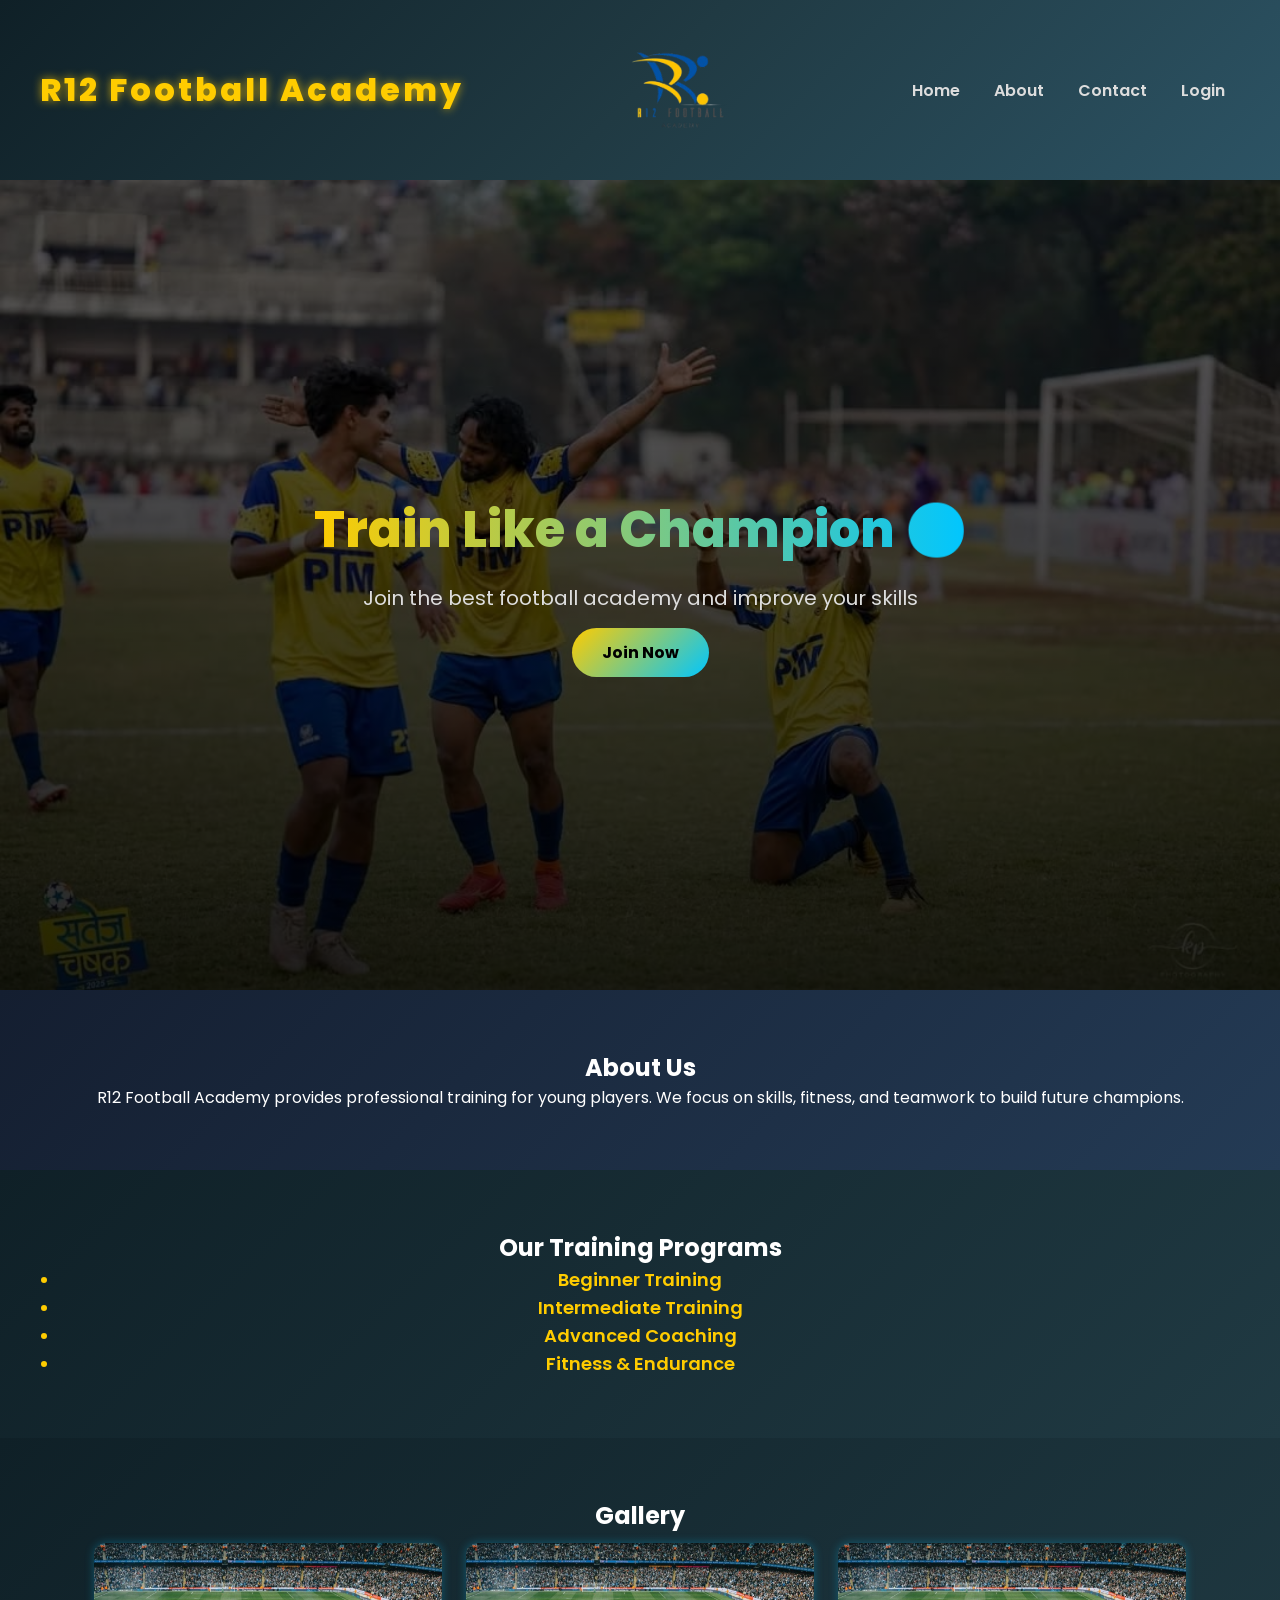
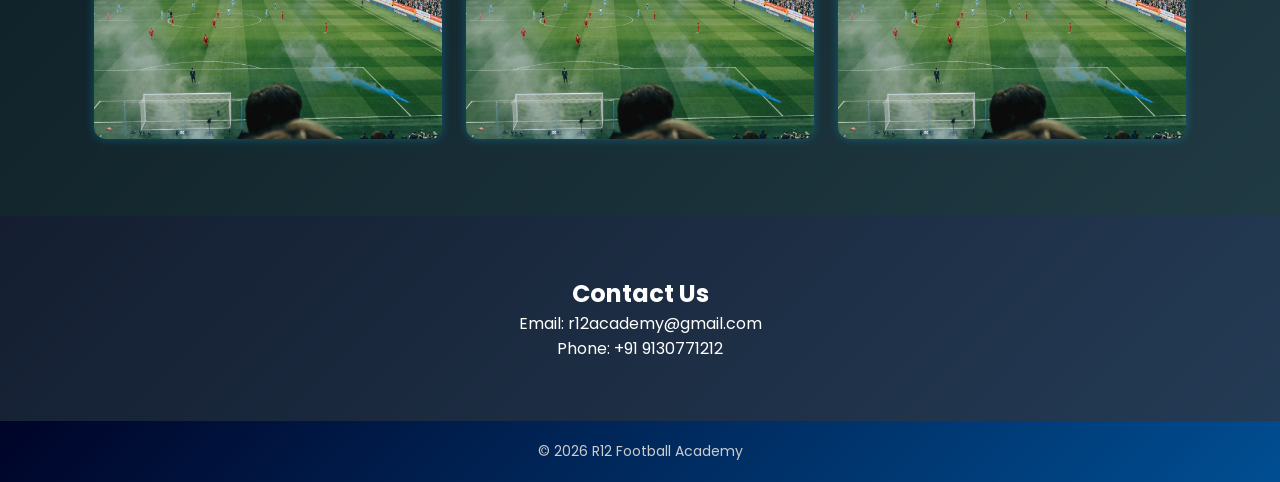
==== index.html @ fcf2863b "Update index.html" ====
<!DOCTYPE html>
<html>
<head>
    <title>R12 Football Academy</title>
    <link rel="stylesheet" href="style.css">
	<link rel="icon" sizes="32x32" href="logo.png">
</head>
<body class="home-page">

    
    <header>
        <h1>R12 Football Academy</h1>
	<img src="logo.png" height="150px" width="auto">
        <nav>
            <a href="#">Home</a>
            <a href="#">About</a>
            <a href="#">Contact</a>
	    <a href="login.html">Login</a>
        </nav>
    </header>

    
    <section class="hero">
        <h2>Train Like a Champion ⚽</h2>
        <p>Join the best football academy and improve your skills</p>
        <button>Join Now</button>
    </section>

   
    <section class="about">
        <h2>About Us</h2>
        <p>
            R12 Football Academy provides professional training for young players.
            We focus on skills, fitness, and teamwork to build future champions.
        </p>
    </section>

    
    <section class="training">
        <h2>Our Training Programs</h2>
        <ul>
            <li>Beginner Training</li>
            <li>Intermediate Training</li>
            <li>Advanced Coaching</li>
            <li>Fitness & Endurance</li>
        </ul>
    </section>

    
    <section class="gallery">
        <h2>Gallery</h2>
        <img src="playing.jpg" alt="Football">
        <img src="playing.jpg" alt="Football">
        <img src="playing.jpg" alt="Football">
    </section>

    
    <section class="contact">
        <h2>Contact Us</h2>
        <p>Email: r12academy@gmail.com</p>
        <p>Phone: +91 9130771212</p>
    </section>

    
    <footer>
        <p>© 2026 R12 Football Academy</p>
    </footer>

</body>
</html>
---- style.css ----
@import url('https://fonts.googleapis.com/css2?family=Poppins:wght@300;400;600;800&display=swap');

* {
    margin: 0;
    padding: 0;
    box-sizing: border-box;
    font-family: 'Poppins', sans-serif;
}

/* NAVBAR */
header {
    background: linear-gradient(135deg, #0f2027, #203a43, #2c5364);
    color: white;
    padding: 15px 40px;
    display: flex;
    justify-content: space-between;
    align-items: center;
    box-shadow: 0 5px 15px rgba(0,0,0,0.5);
}

header h1 {
    color: #ffcc00;
    letter-spacing: 3px;
    font-weight: 800;
    text-shadow: 0 0 10px rgba(255,204,0,0.7);
}

nav a {
    color: #ddd;
    margin: 0 15px;
    text-decoration: none;
    font-weight: 600;
    position: relative;
    transition: 0.3s;
}

nav a:hover {
    color: #ffcc00;
}

/* underline glow */
nav a::after {
    content: "";
    width: 0%;
    height: 2px;
    background: linear-gradient(90deg, #ffcc00, #00c6ff);
    position: absolute;
    left: 0;
    bottom: -5px;
    transition: 0.4s;
}

nav a:hover::after {
    width: 100%;
}

/* HERO */
.hero {
    height: 90vh;
    background: linear-gradient(rgba(0,0,0,0.6), rgba(0,0,0,0.85)),
                url("bg.jpeg");
    background-size: cover;
    background-position: center;
    color: white;
    display: flex;
    flex-direction: column;
    justify-content: center;
    align-items: center;
    text-align: center; 
}

.hero h2 {
    font-size: 50px;
    font-weight: 800;
    background: linear-gradient(90deg, #ffcc00, #00c6ff);
    -webkit-background-clip: text;
    -webkit-text-fill-color: transparent;
}

.hero p {
    margin: 15px 0;
    font-size: 20px;
    color: #ddd;
}

/* BUTTON */
.hero button {
    padding: 12px 30px;
    border: none;
    background: linear-gradient(135deg, #ffcc00, #00c6ff);
    color: black;
    font-size: 16px;
    border-radius: 50px;
    cursor: pointer;
    font-weight: 700;
    transition: 0.4s;
}

.hero button:hover {
    transform: scale(1.1);
    box-shadow: 0 0 20px #00c6ff, 0 0 10px #ffcc00;
}

/* SECTIONS */
section {
    padding: 60px;
    text-align: center;
    background: linear-gradient(135deg, #0f2027, #203a43);
    color: white;
}

/* Alternate */
.about, .contact {
    background: linear-gradient(135deg, #141e30, #243b55);
}

/* Training */
.training li {
    margin: 1px 0;
    font-weight: 600;
    color: #ffcc00;
    font-size: 18px;
}

/* GALLERY */
.gallery img {
    width: 30%;
    margin: 10px;
    border-radius: 12px;
    transition: 0.4s;
    box-shadow: 0 0 10px rgba(0,198,255,0.3);
}

.gallery img:hover {
    transform: scale(1.08);
    box-shadow: 0 0 20px #00c6ff;
}

/* FOOTER */
footer {
    background: linear-gradient(135deg, #000428, #004e92);
    color: #ccc;
    text-align: center;
    padding: 20px;
    font-size: 14px;
}
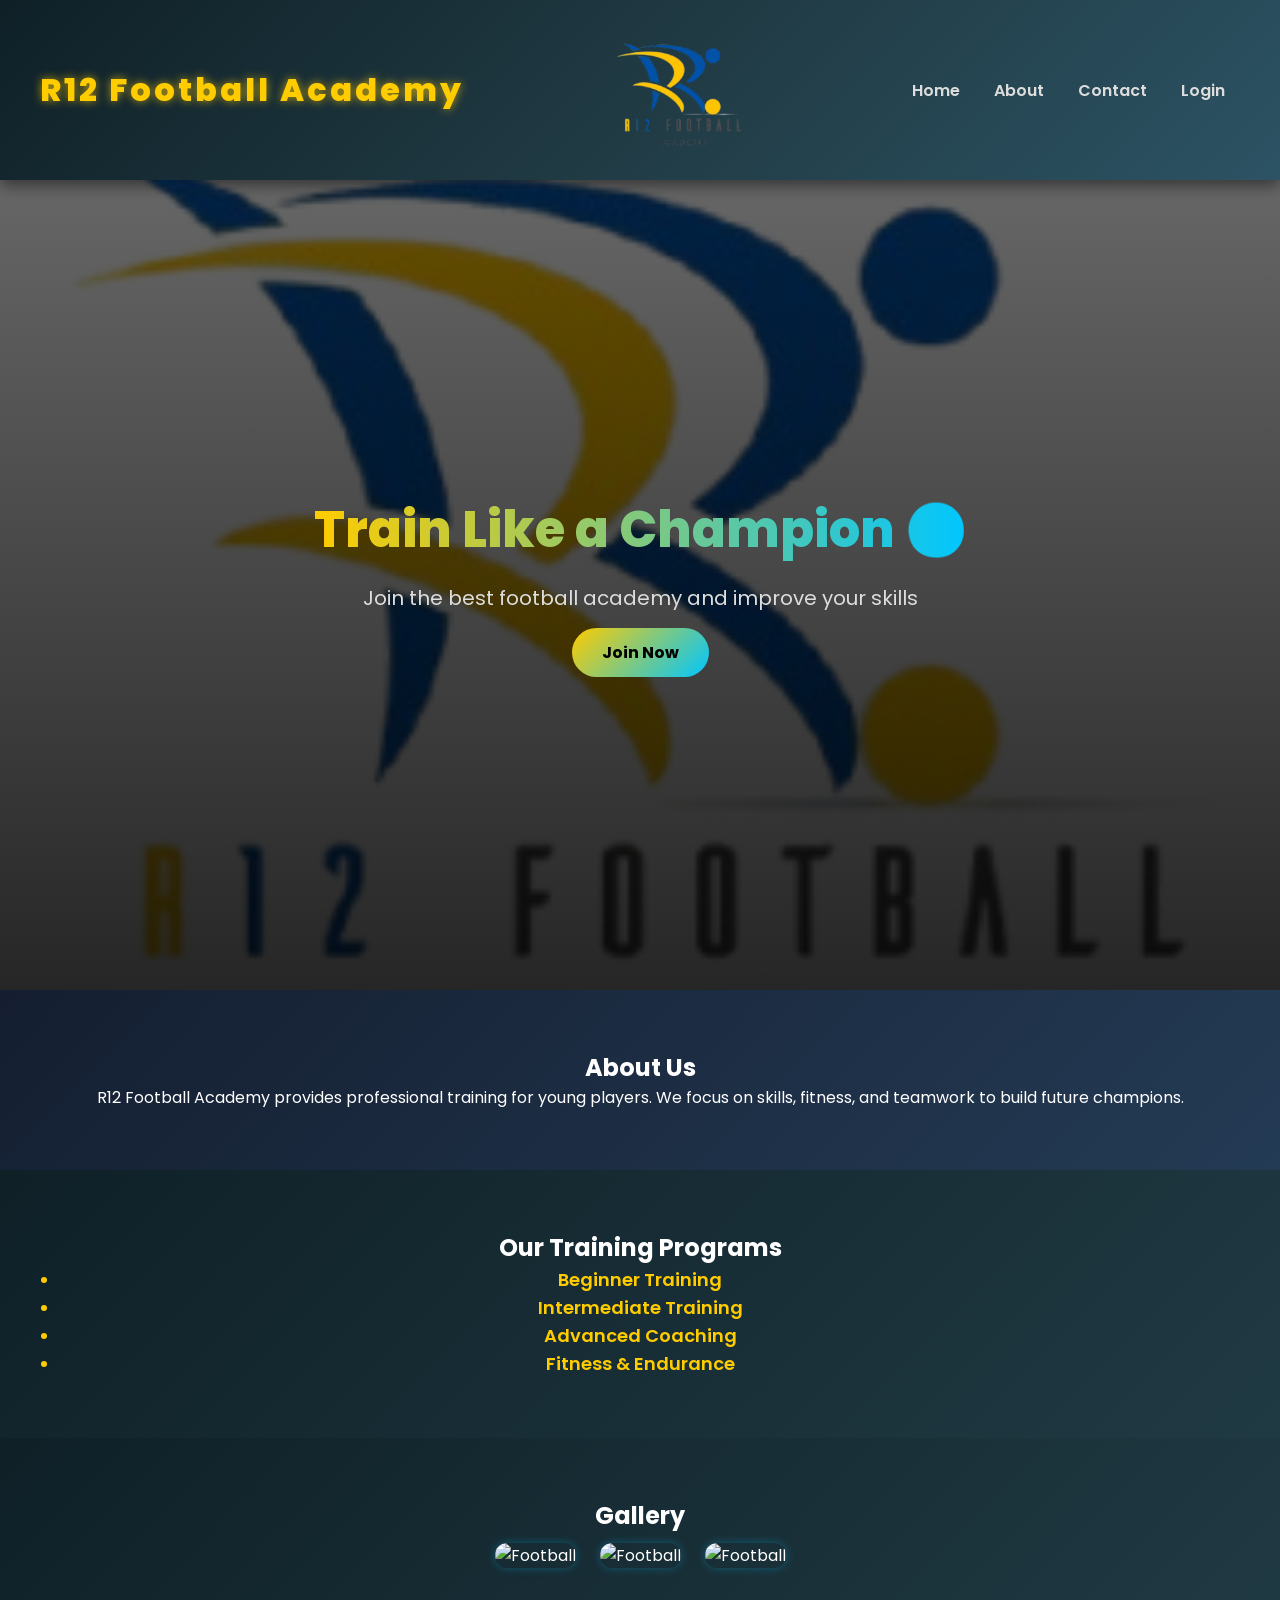
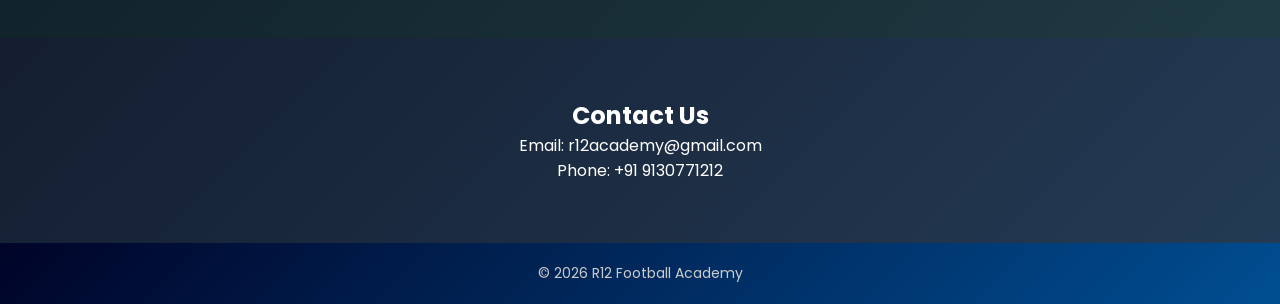
==== commit 2f73646f: "Update index.html" ====
--- a/index.html
+++ b/index.html
@@ -49,9 +49,9 @@
     
     <section class="gallery">
         <h2>Gallery</h2>
-        <img src="playing.jpg" alt="Football">
-        <img src="playing.jpg" alt="Football">
-        <img src="playing.jpg" alt="Football">
+        <img src="gallery1.jpg" alt="Football">
+        <img src="gallery2.jpg" alt="Football">
+        <img src="gallery3.jpg" alt="Football">
     </section>
 
     
--- a/style.css
+++ b/style.css
@@ -58,7 +58,7 @@
 .hero {
     height: 90vh;
     background: linear-gradient(rgba(0,0,0,0.6), rgba(0,0,0,0.85)),
-                url("bg.jpeg");
+                url("logo.png");
     background-size: cover;
     background-position: center;
     color: white;
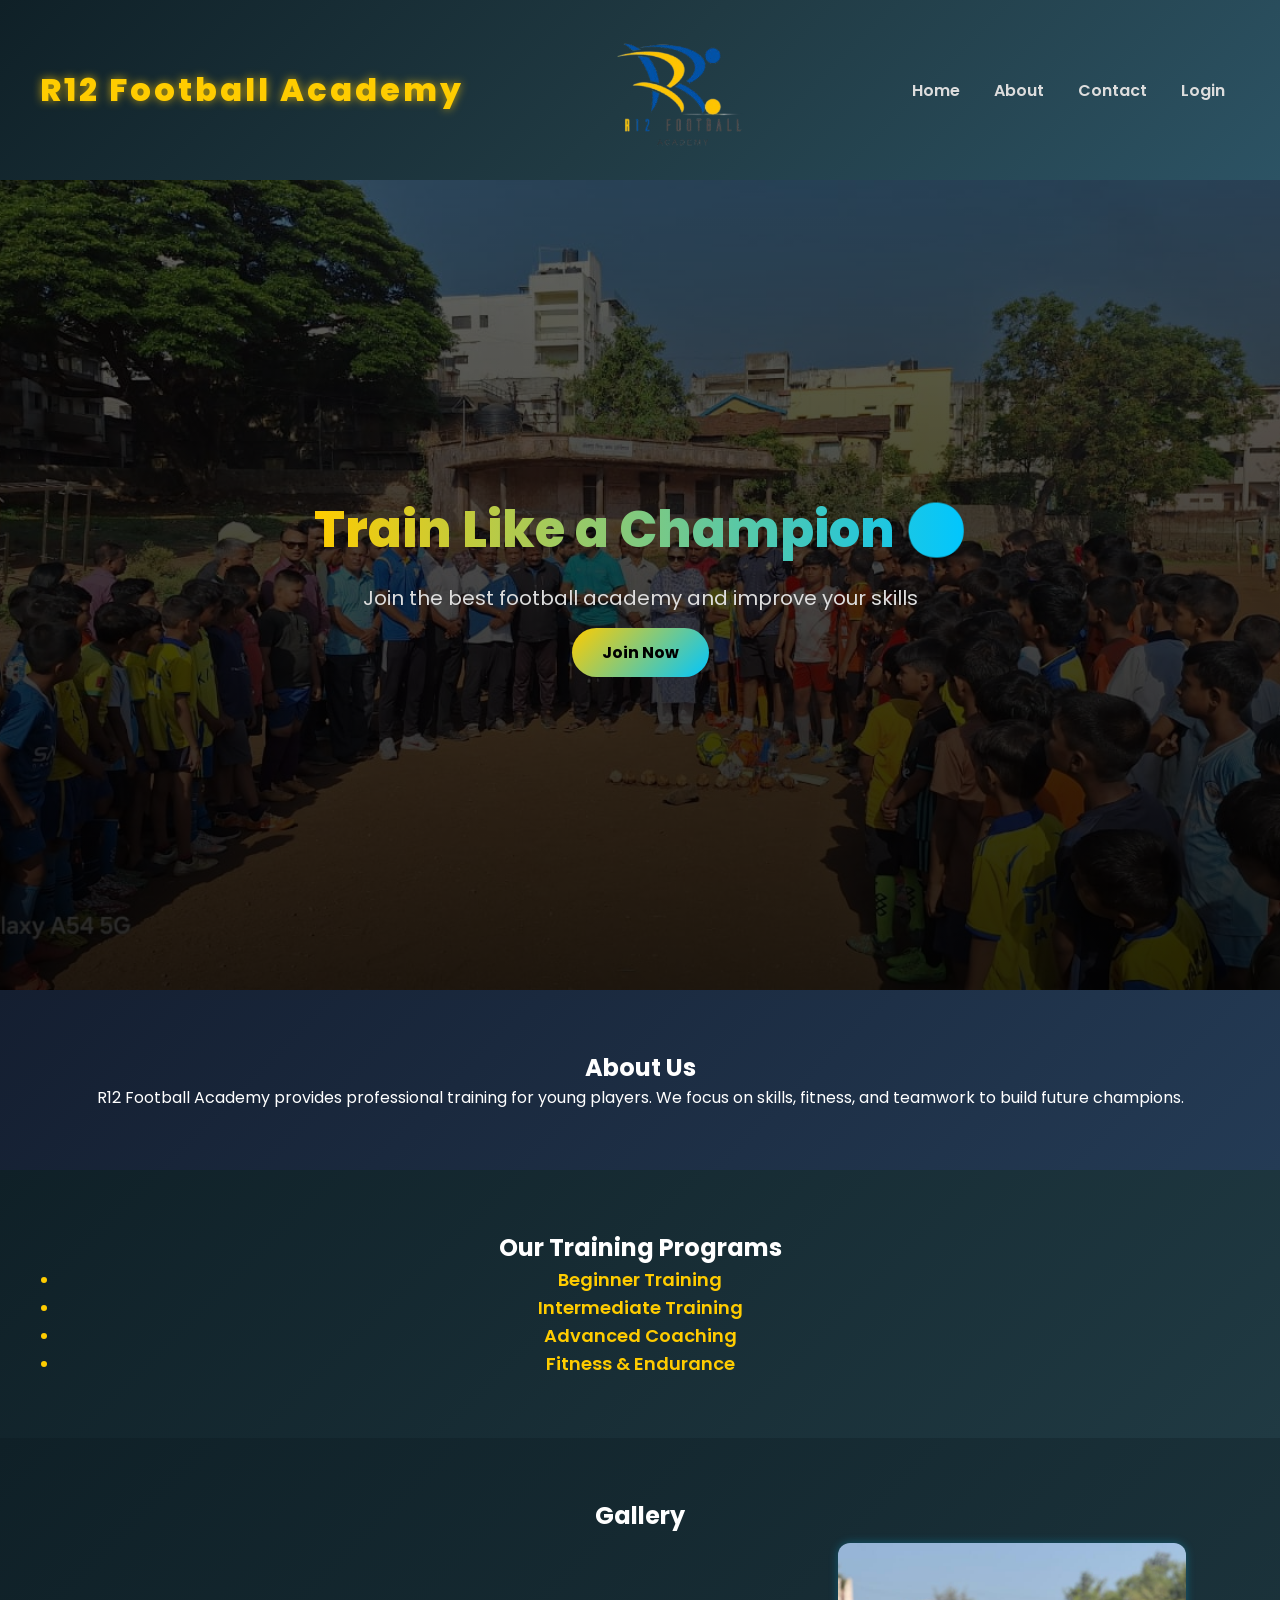
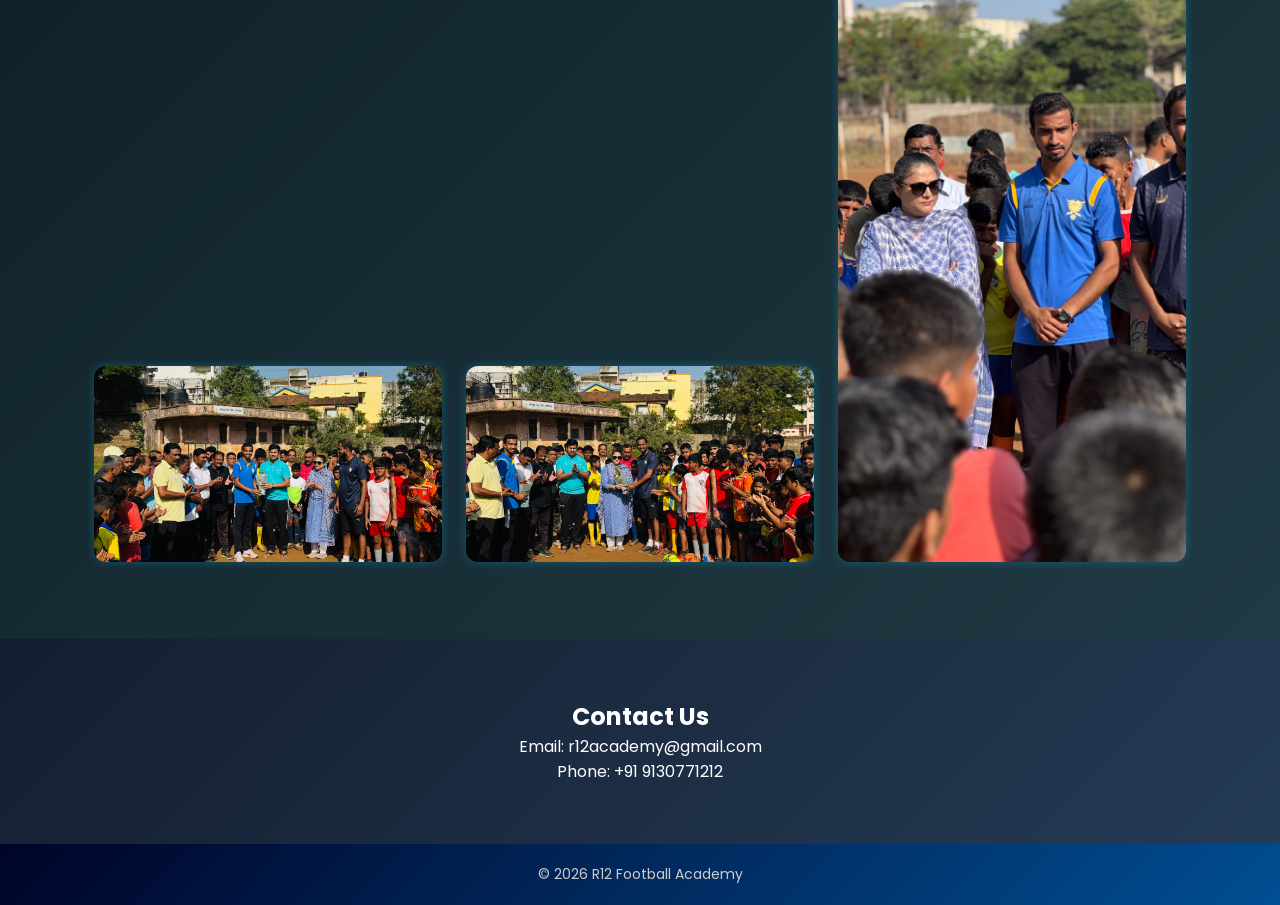
==== commit 7a84053d: "Update index.html" ====
--- a/index.html
+++ b/index.html
@@ -49,9 +49,9 @@
     
     <section class="gallery">
         <h2>Gallery</h2>
-        <img src="gallery1.jpg" alt="Football">
-        <img src="gallery2.jpg" alt="Football">
-        <img src="gallery3.jpg" alt="Football">
+        <img src="gallery1.jpeg" alt="Football">
+        <img src="gallery2.jpeg" alt="Football">
+        <img src="gallery3.jpeg" alt="Football">
     </section>
 
     
--- a/style.css
+++ b/style.css
@@ -58,7 +58,7 @@
 .hero {
     height: 90vh;
     background: linear-gradient(rgba(0,0,0,0.6), rgba(0,0,0,0.85)),
-                url("logo.png");
+                url("gallery4.jpeg");
     background-size: cover;
     background-position: center;
     color: white;
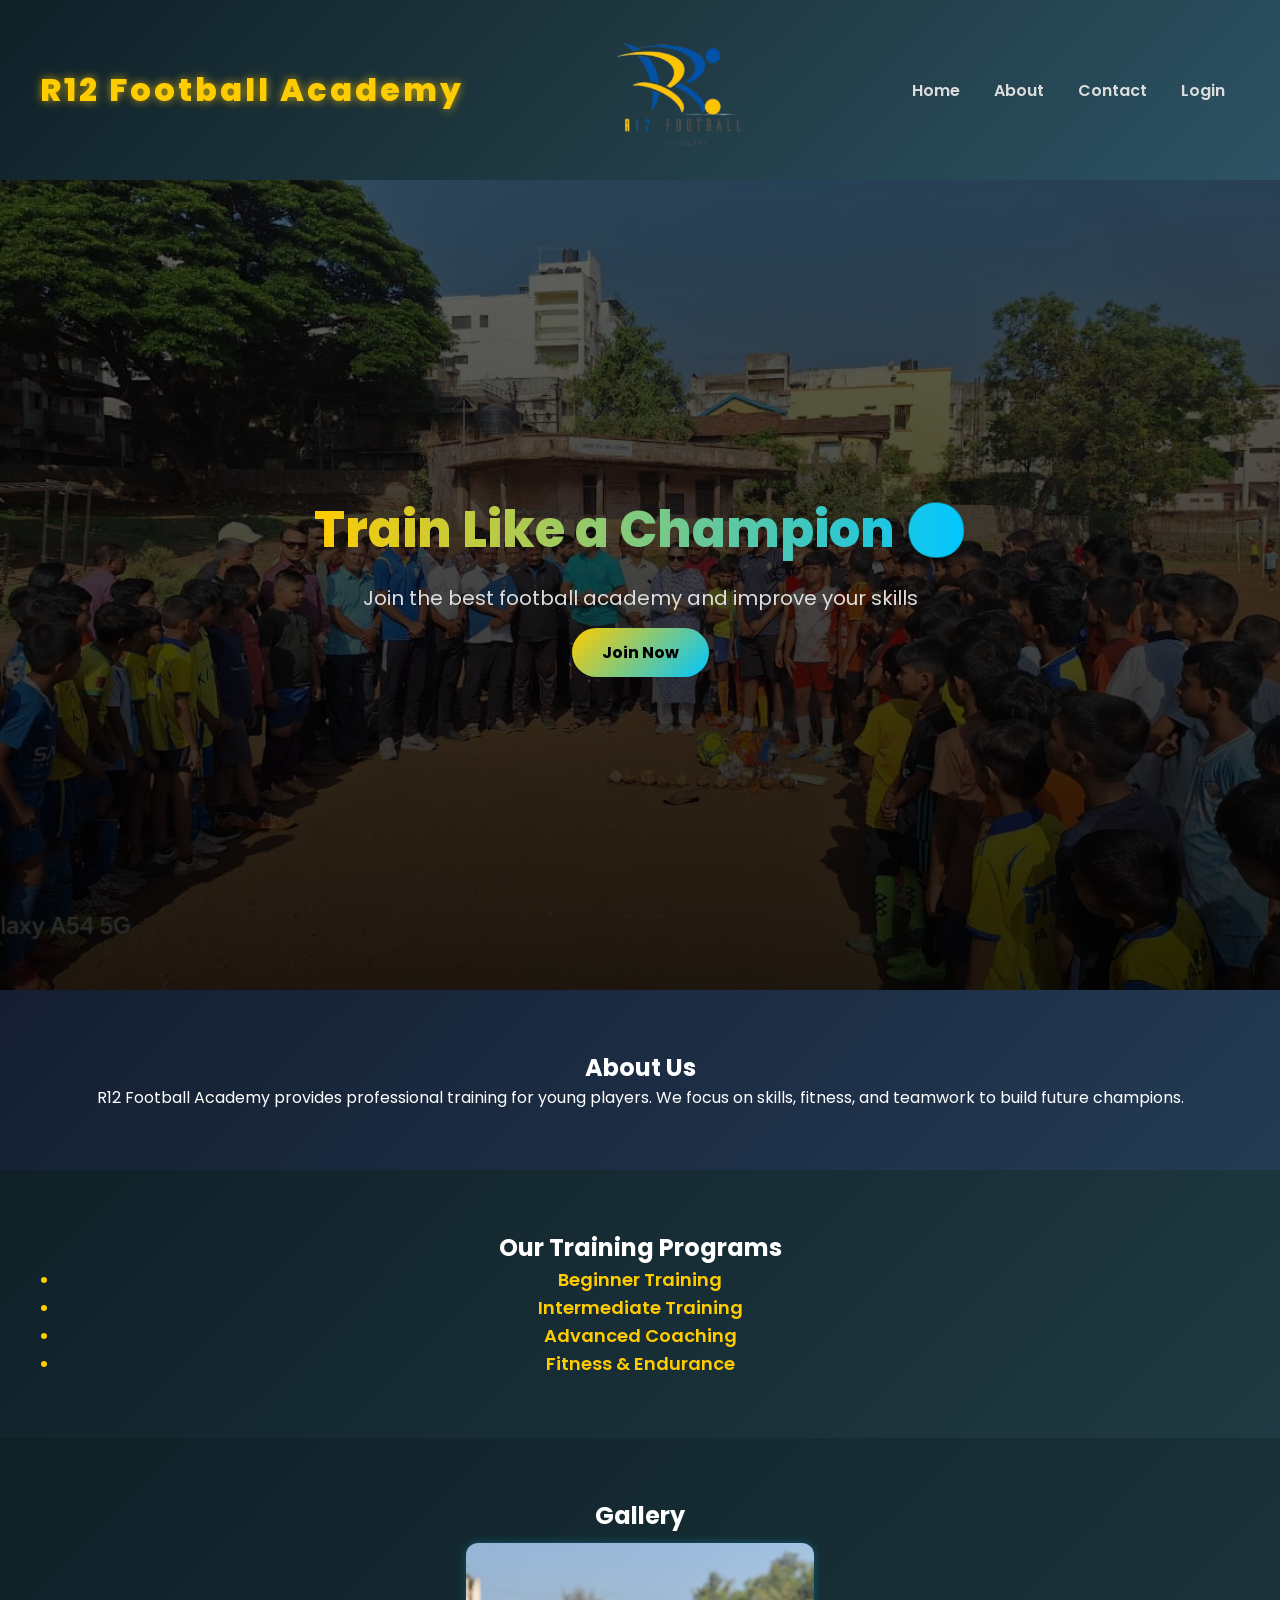
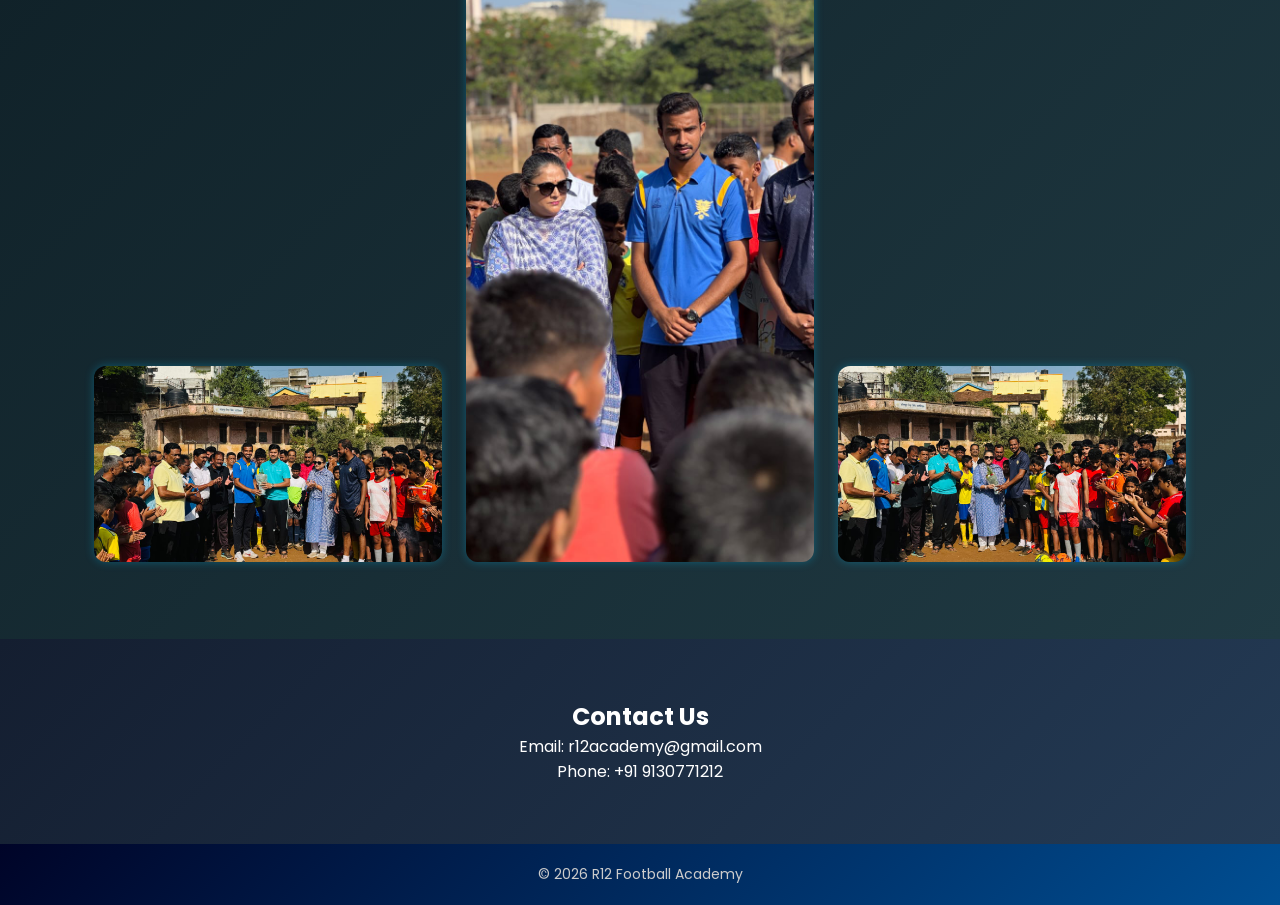
==== commit c5cde59c: "Update index.html" ====
--- a/index.html
+++ b/index.html
@@ -50,8 +50,8 @@
     <section class="gallery">
         <h2>Gallery</h2>
         <img src="gallery1.jpeg" alt="Football">
+        <img src="gallery3.jpeg" alt="Football">
         <img src="gallery2.jpeg" alt="Football">
-        <img src="gallery3.jpeg" alt="Football">
     </section>
 
     
--- a/style.css
+++ b/style.css
@@ -125,6 +125,7 @@
 /* GALLERY */
 .gallery img {
     width: 30%;
+    height: 15%;
     margin: 10px;
     border-radius: 12px;
     transition: 0.4s;
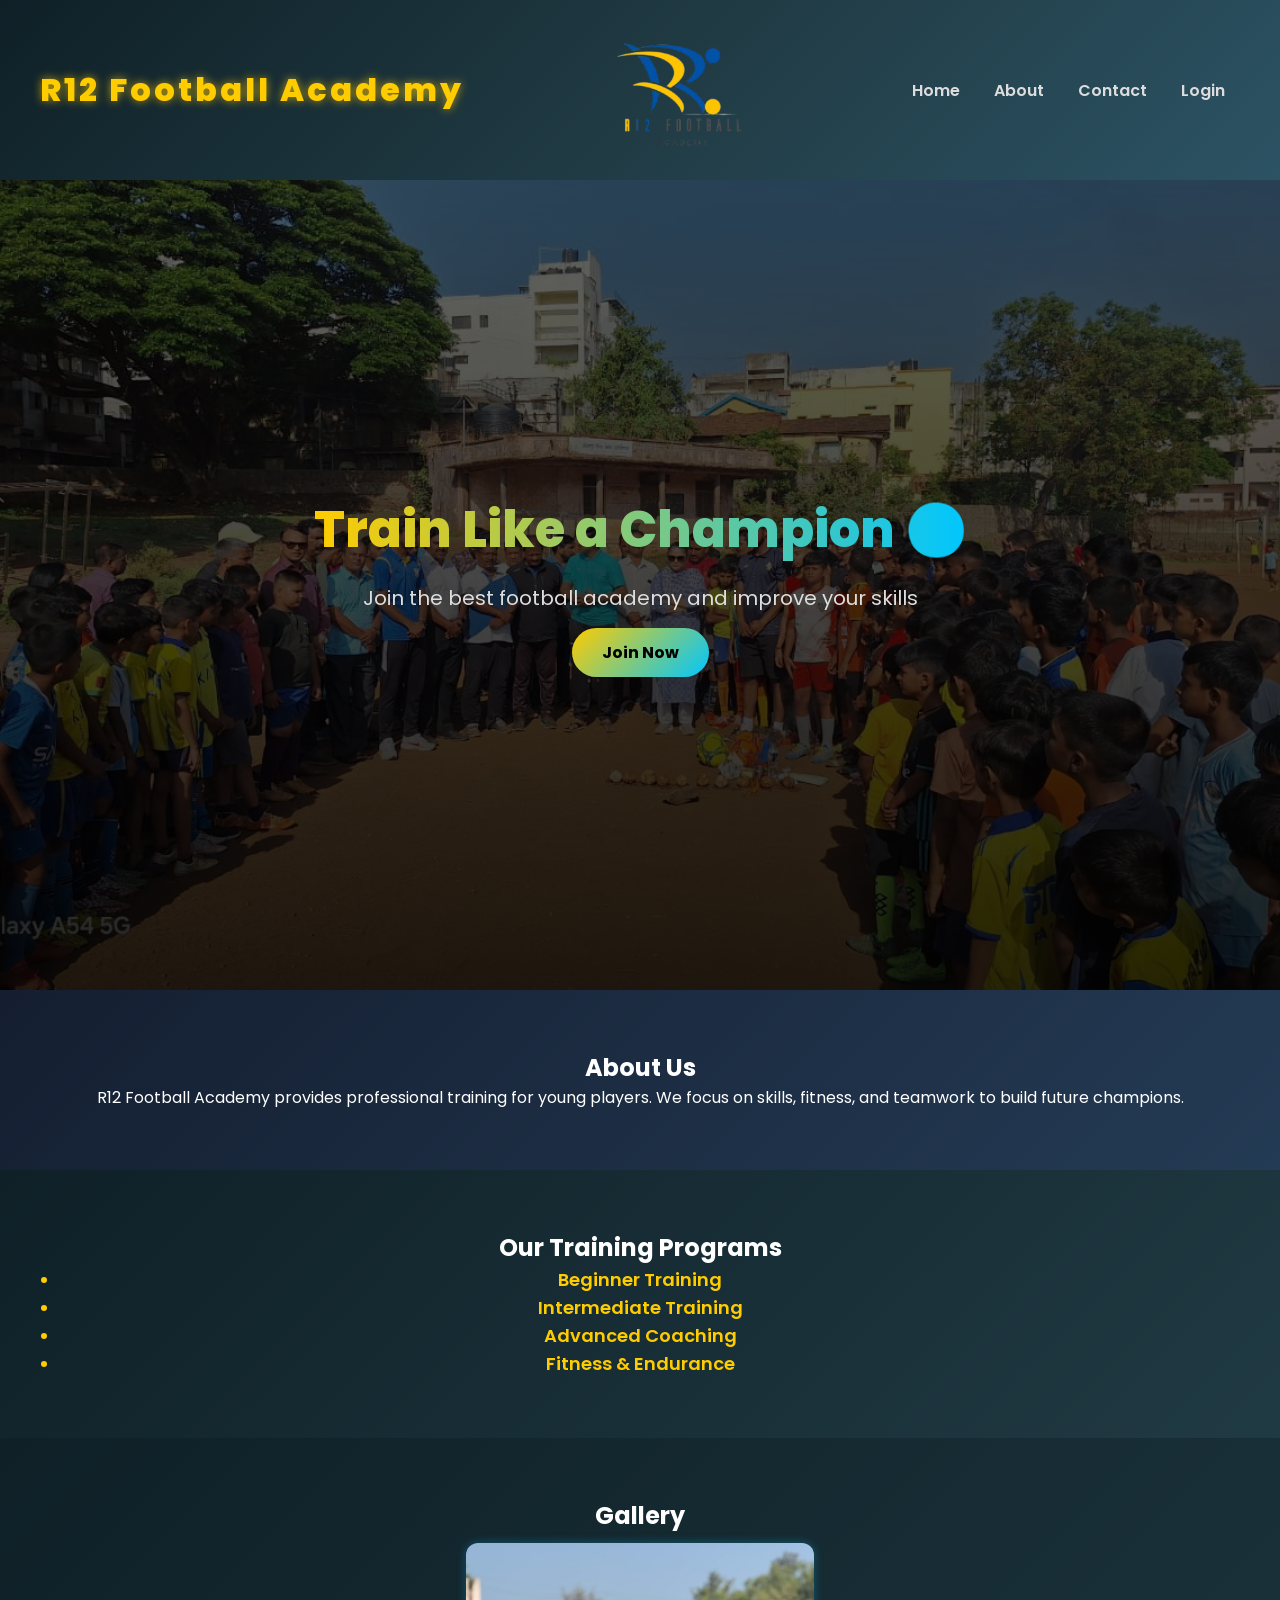
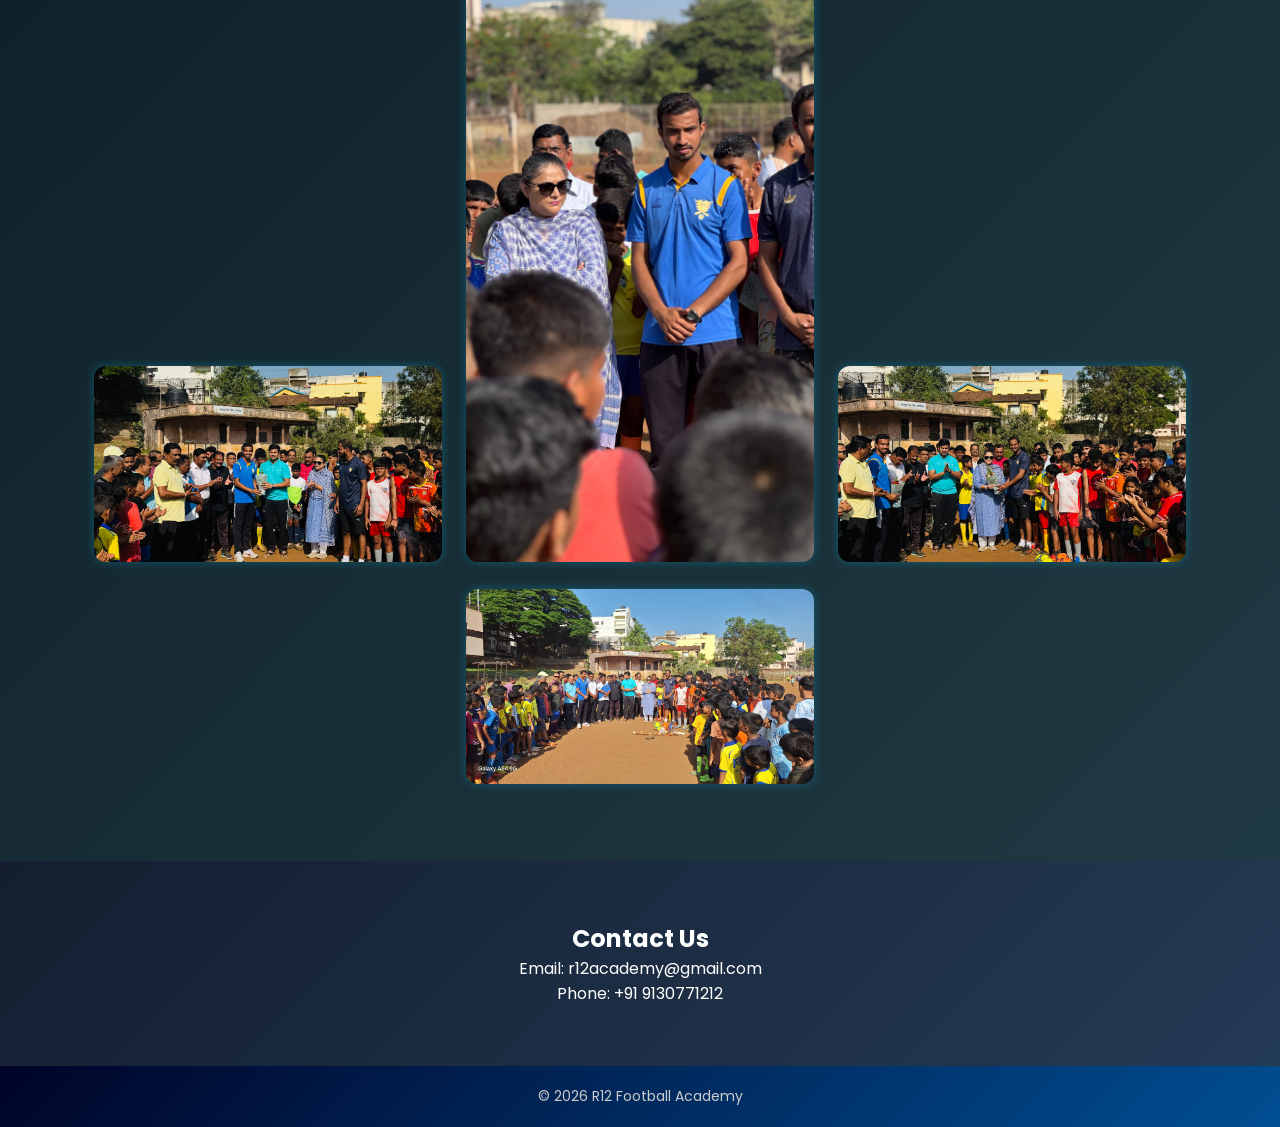
==== commit e8e9cd1a: "Update index.html" ====
--- a/index.html
+++ b/index.html
@@ -52,6 +52,7 @@
         <img src="gallery1.jpeg" alt="Football">
         <img src="gallery3.jpeg" alt="Football">
         <img src="gallery2.jpeg" alt="Football">
+		<img src="gallery4.jpeg" alt="Football">
     </section>
 
     
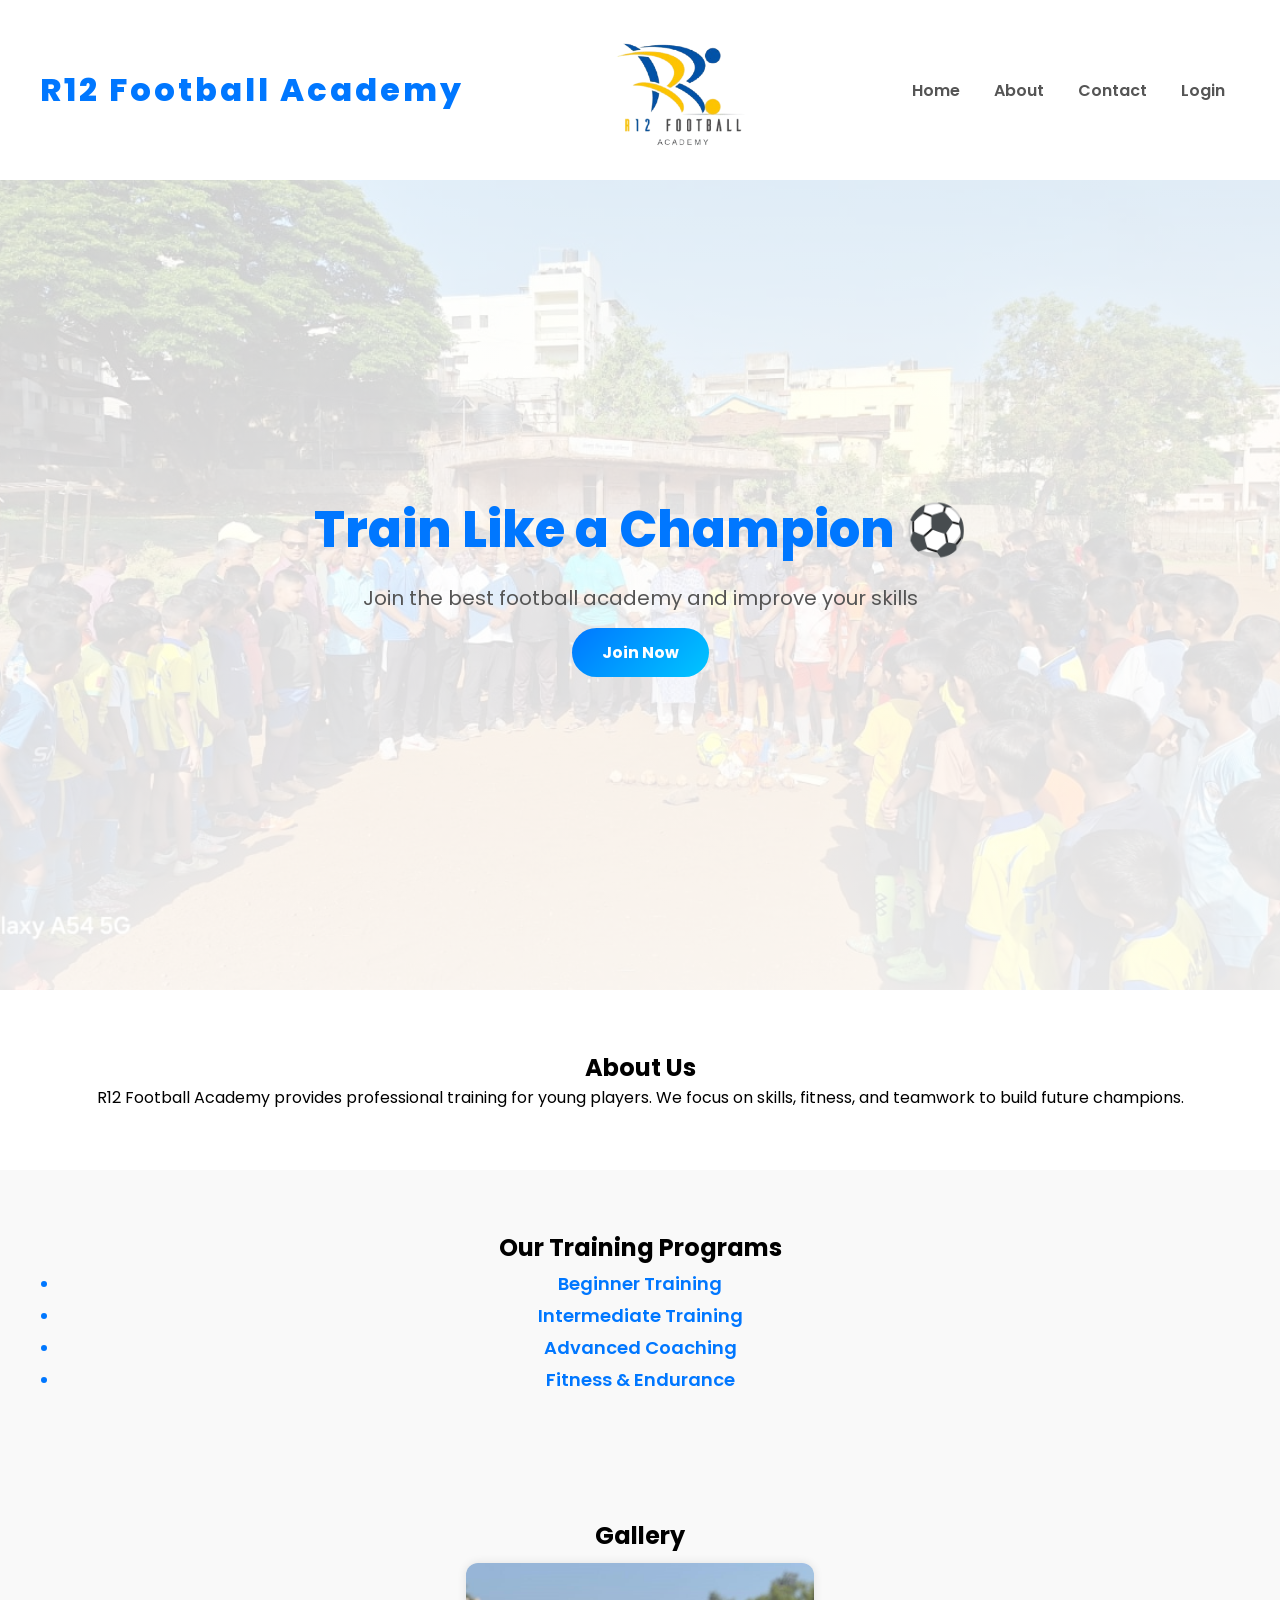
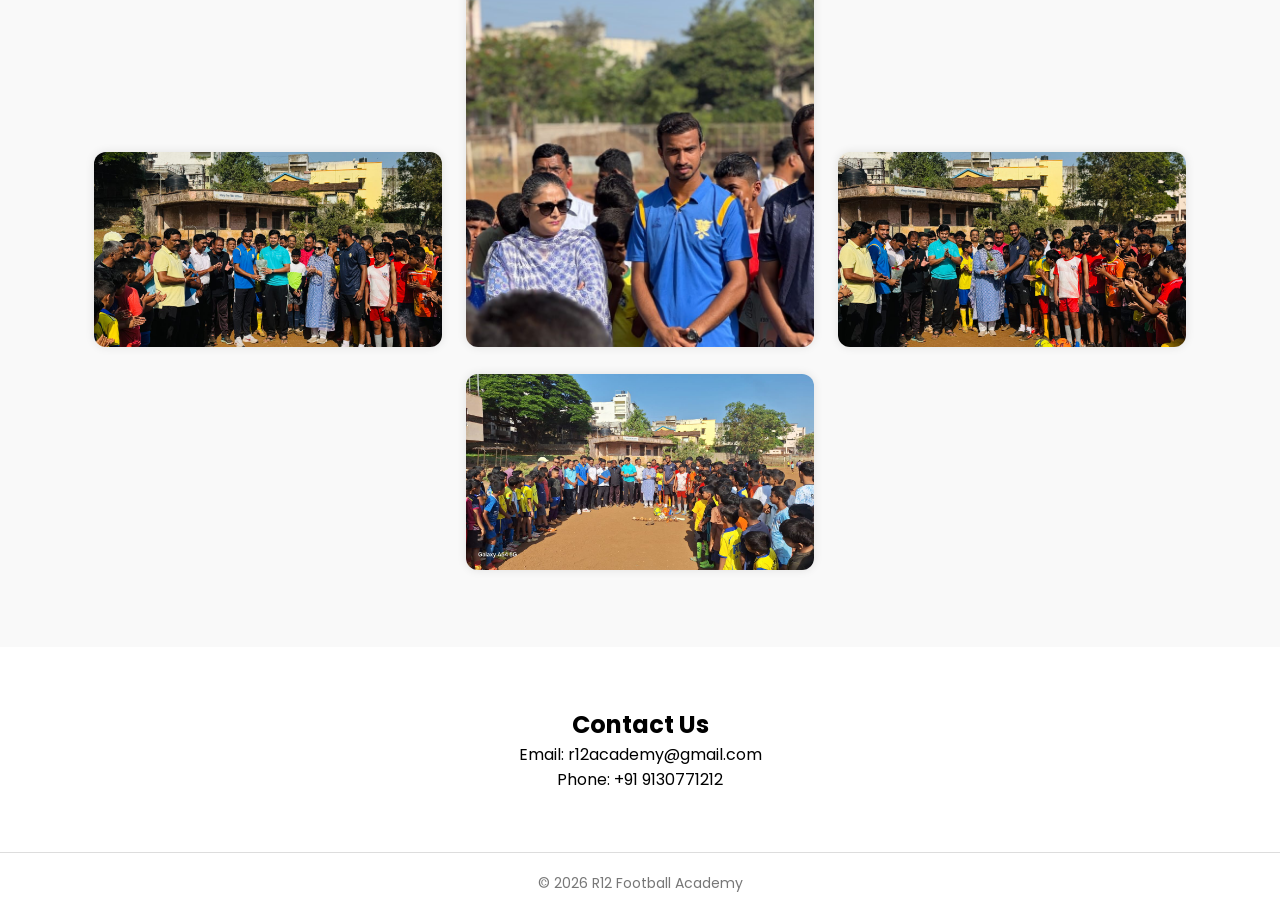
==== commit ad697061: "Link Join Now button to join_form.html Updated the Join Now button to link to the join_form.html pag" ====
--- a/index.html
+++ b/index.html
@@ -23,7 +23,7 @@
     <section class="hero">
         <h2>Train Like a Champion ⚽</h2>
         <p>Join the best football academy and improve your skills</p>
-        <button>Join Now</button>
+        <a href="join_form.html"><button>Join Now</button></a>
     </section>
 
    
--- a/style.css
+++ b/style.css
@@ -9,24 +9,24 @@
 
 /* NAVBAR */
 header {
-    background: linear-gradient(135deg, #0f2027, #203a43, #2c5364);
-    color: white;
+    background: white;
+    color: black;
     padding: 15px 40px;
     display: flex;
     justify-content: space-between;
     align-items: center;
-    box-shadow: 0 5px 15px rgba(0,0,0,0.5);
+    box-shadow: 0 5px 15px rgba(0,0,0,0.1);
 }
 
 header h1 {
-    color: #ffcc00;
+    color: #0077ff;
     letter-spacing: 3px;
     font-weight: 800;
-    text-shadow: 0 0 10px rgba(255,204,0,0.7);
 }
 
+/* NAV LINKS */
 nav a {
-    color: #ddd;
+    color: #555;
     margin: 0 15px;
     text-decoration: none;
     font-weight: 600;
@@ -35,15 +35,15 @@
 }
 
 nav a:hover {
-    color: #ffcc00;
+    color: #0077ff;
 }
 
-/* underline glow */
+/* underline */
 nav a::after {
     content: "";
     width: 0%;
     height: 2px;
-    background: linear-gradient(90deg, #ffcc00, #00c6ff);
+    background: linear-gradient(90deg, #0077ff, #00c6ff);
     position: absolute;
     left: 0;
     bottom: -5px;
@@ -57,11 +57,11 @@
 /* HERO */
 .hero {
     height: 90vh;
-    background: linear-gradient(rgba(0,0,0,0.6), rgba(0,0,0,0.85)),
+    background: linear-gradient(rgba(255,255,255,0.8), rgba(255,255,255,0.9)),
                 url("gallery4.jpeg");
     background-size: cover;
     background-position: center;
-    color: white;
+    color: black;
     display: flex;
     flex-direction: column;
     justify-content: center;
@@ -72,23 +72,21 @@
 .hero h2 {
     font-size: 50px;
     font-weight: 800;
-    background: linear-gradient(90deg, #ffcc00, #00c6ff);
-    -webkit-background-clip: text;
-    -webkit-text-fill-color: transparent;
+    color: #0077ff;
 }
 
 .hero p {
     margin: 15px 0;
     font-size: 20px;
-    color: #ddd;
+    color: #555;
 }
 
 /* BUTTON */
 .hero button {
     padding: 12px 30px;
     border: none;
-    background: linear-gradient(135deg, #ffcc00, #00c6ff);
-    color: black;
+    background: linear-gradient(135deg, #0077ff, #00c6ff);
+    color: white;
     font-size: 16px;
     border-radius: 50px;
     cursor: pointer;
@@ -98,50 +96,50 @@
 
 .hero button:hover {
     transform: scale(1.1);
-    box-shadow: 0 0 20px #00c6ff, 0 0 10px #ffcc00;
+    box-shadow: 0 0 15px #00c6ff;
 }
 
 /* SECTIONS */
 section {
     padding: 60px;
     text-align: center;
-    background: linear-gradient(135deg, #0f2027, #203a43);
-    color: white;
+    background: #f9f9f9;
+    color: black;
 }
 
 /* Alternate */
 .about, .contact {
-    background: linear-gradient(135deg, #141e30, #243b55);
+    background: #ffffff;
 }
 
 /* Training */
 .training li {
-    margin: 1px 0;
+    margin: 5px 0;
     font-weight: 600;
-    color: #ffcc00;
+    color: #0077ff;
     font-size: 18px;
 }
 
 /* GALLERY */
 .gallery img {
     width: 30%;
-    height: 15%;
     margin: 10px;
     border-radius: 12px;
     transition: 0.4s;
-    box-shadow: 0 0 10px rgba(0,198,255,0.3);
+    box-shadow: 0 0 10px rgba(0,0,0,0.1);
 }
 
 .gallery img:hover {
     transform: scale(1.08);
-    box-shadow: 0 0 20px #00c6ff;
+    box-shadow: 0 0 20px rgba(0,0,0,0.2);
 }
 
 /* FOOTER */
 footer {
-    background: linear-gradient(135deg, #000428, #004e92);
-    color: #ccc;
+    background: #ffffff;
+    color: #777;
     text-align: center;
     padding: 20px;
     font-size: 14px;
+    border-top: 1px solid #ddd;
 }
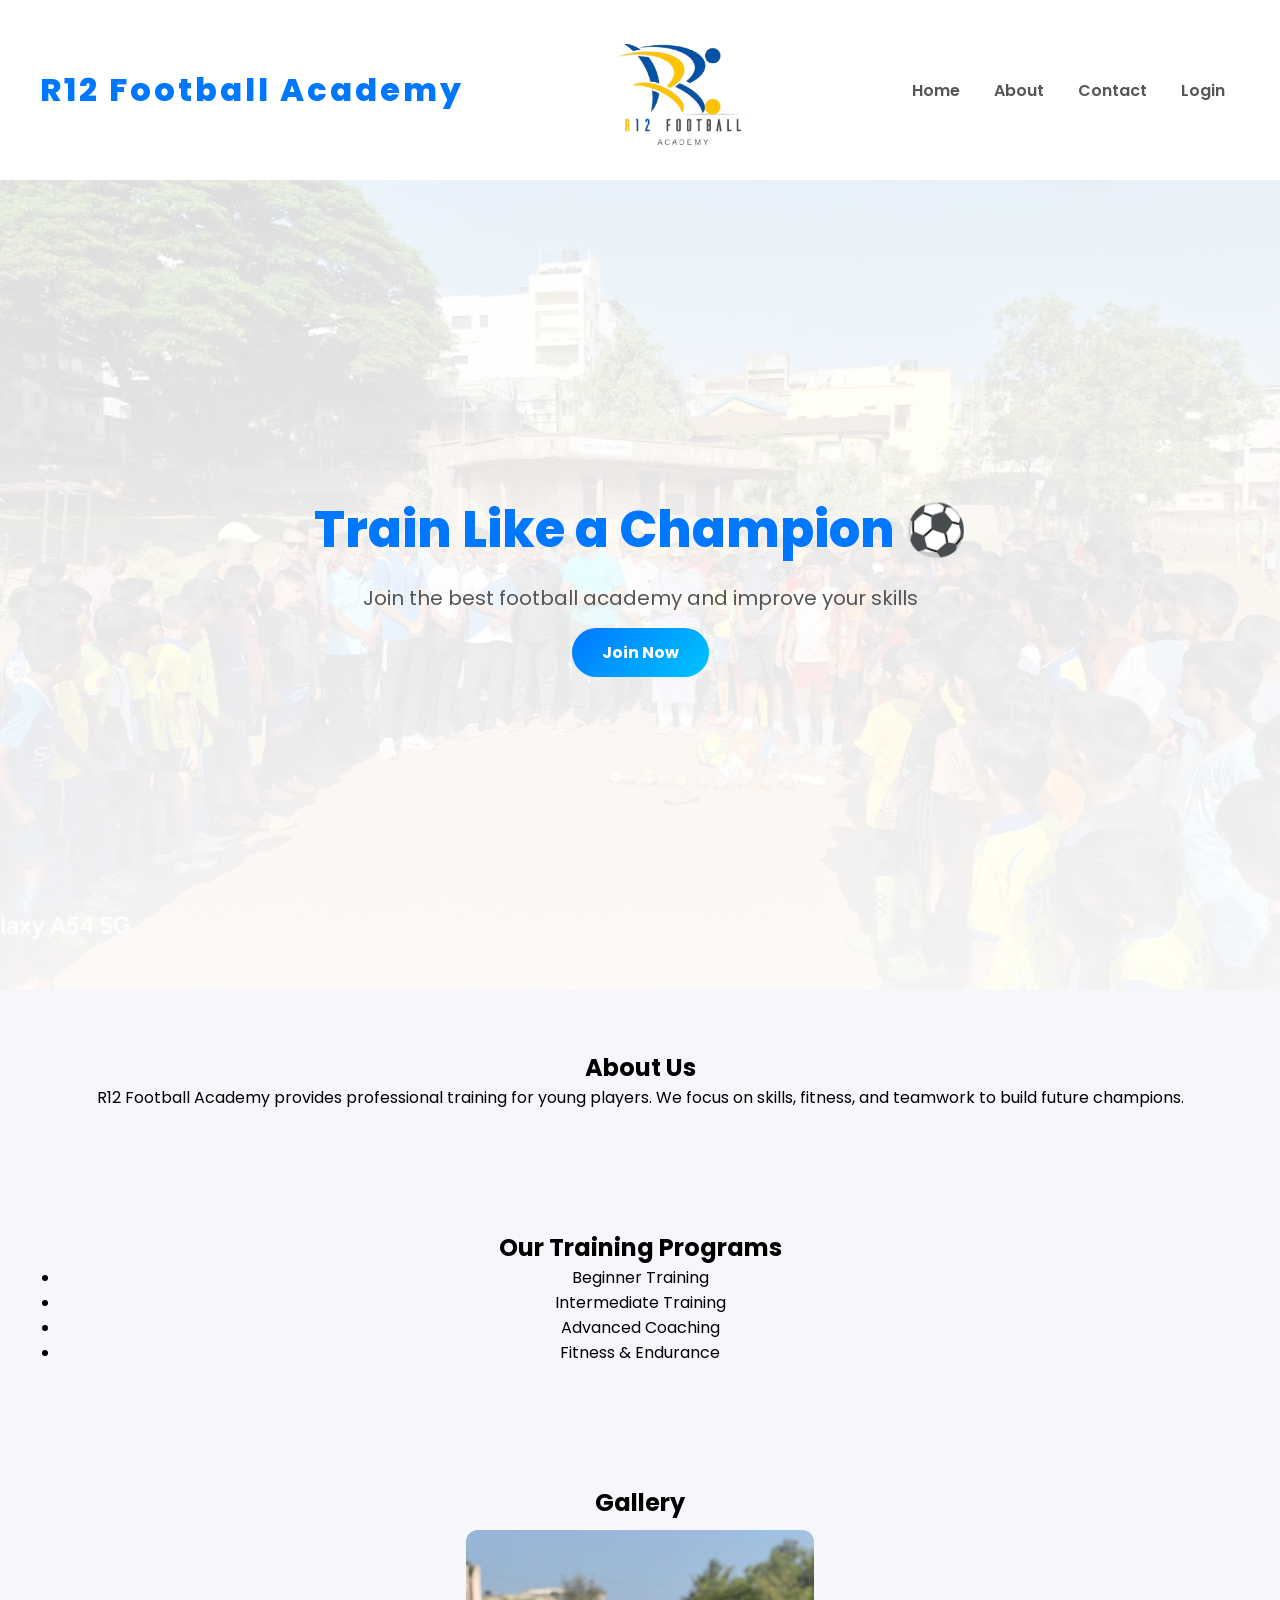
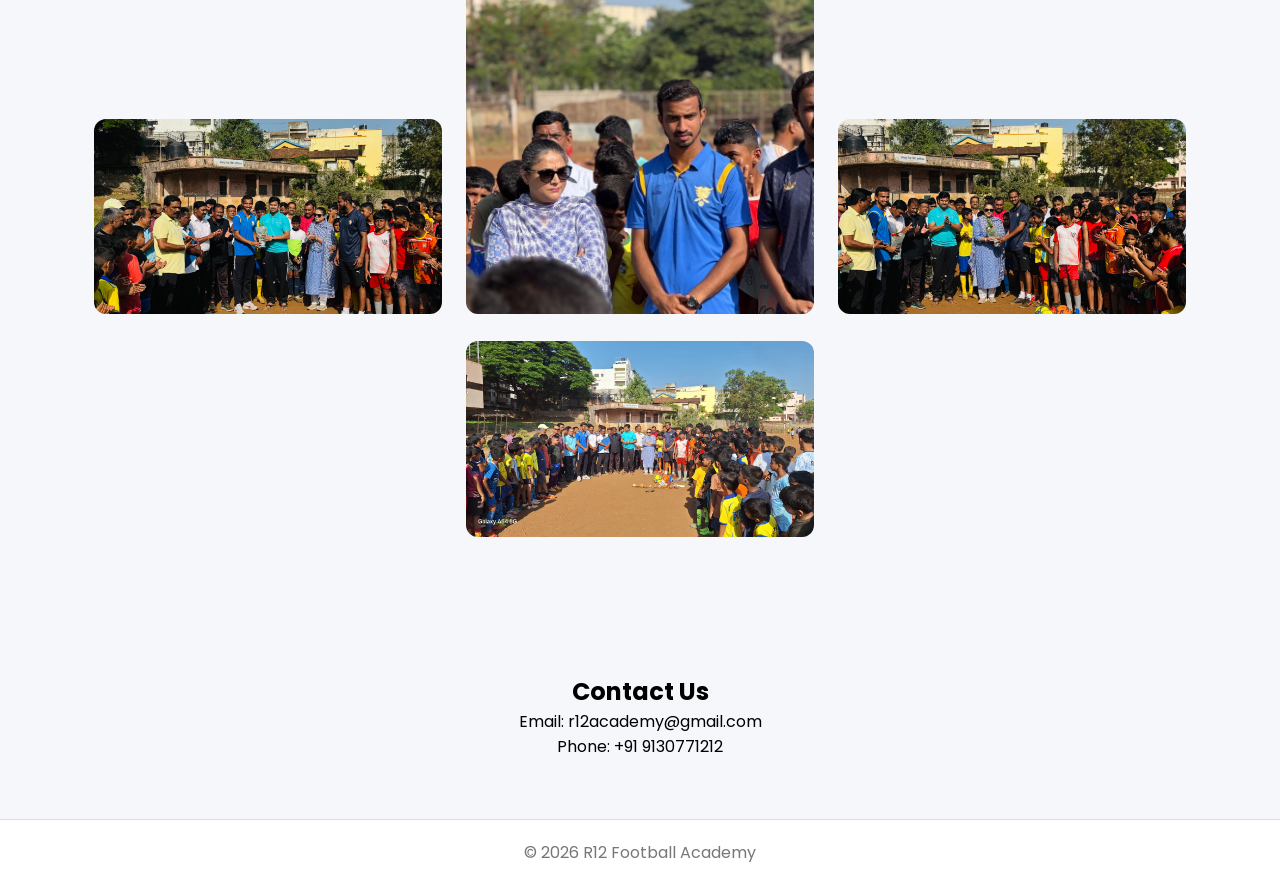
==== commit 9580f4c6: "Update index.html" ====
--- a/index.html
+++ b/index.html
@@ -10,7 +10,8 @@
     
     <header>
         <h1>R12 Football Academy</h1>
-	<img src="logo.png" height="150px" width="auto">
+		<meta name="viewport" content="width=device-width, initial-scale=1.0">
+		<img src="logo.png" height="150px" width="auto">
         <nav>
             <a href="#">Home</a>
             <a href="#">About</a>
--- a/style.css
+++ b/style.css
@@ -31,14 +31,12 @@
     text-decoration: none;
     font-weight: 600;
     position: relative;
-    transition: 0.3s;
 }
 
 nav a:hover {
     color: #0077ff;
 }
 
-/* underline */
 nav a::after {
     content: "";
     width: 0%;
@@ -57,11 +55,10 @@
 /* HERO */
 .hero {
     height: 90vh;
-    background: linear-gradient(rgba(255,255,255,0.8), rgba(255,255,255,0.9)),
+    background: linear-gradient(rgba(255,255,255,0.85), rgba(255,255,255,0.95)),
                 url("gallery4.jpeg");
     background-size: cover;
     background-position: center;
-    color: black;
     display: flex;
     flex-direction: column;
     justify-content: center;
@@ -81,7 +78,6 @@
     color: #555;
 }
 
-/* BUTTON */
 .hero button {
     padding: 12px 30px;
     border: none;
@@ -91,33 +87,13 @@
     border-radius: 50px;
     cursor: pointer;
     font-weight: 700;
-    transition: 0.4s;
-}
-
-.hero button:hover {
-    transform: scale(1.1);
-    box-shadow: 0 0 15px #00c6ff;
 }
 
 /* SECTIONS */
 section {
     padding: 60px;
     text-align: center;
-    background: #f9f9f9;
-    color: black;
-}
-
-/* Alternate */
-.about, .contact {
-    background: #ffffff;
-}
-
-/* Training */
-.training li {
-    margin: 5px 0;
-    font-weight: 600;
-    color: #0077ff;
-    font-size: 18px;
+    background: #f5f7fb;
 }
 
 /* GALLERY */
@@ -125,21 +101,86 @@
     width: 30%;
     margin: 10px;
     border-radius: 12px;
-    transition: 0.4s;
-    box-shadow: 0 0 10px rgba(0,0,0,0.1);
+    transition: 0.3s;
 }
 
 .gallery img:hover {
-    transform: scale(1.08);
-    box-shadow: 0 0 20px rgba(0,0,0,0.2);
+    transform: scale(1.05);
 }
 
 /* FOOTER */
 footer {
-    background: #ffffff;
+    background: white;
     color: #777;
     text-align: center;
     padding: 20px;
-    font-size: 14px;
     border-top: 1px solid #ddd;
 }
+
+/* FORM PAGE (LIGHT THEME) */
+.form-page {
+    min-height: 100vh;
+    display: flex;
+    justify-content: center;
+    align-items: center;
+    background: #f5f7fb;
+}
+
+/* FORM BOX */
+.form-box {
+    background: white;
+    padding: 30px;
+    width: 400px;
+    border-radius: 15px;
+    text-align: center;
+    box-shadow: 0 5px 20px rgba(0,0,0,0.1);
+}
+
+.form-box h2 {
+    margin-bottom: 20px;
+    color: #0077ff;
+}
+
+/* INPUTS (ONLY TEXT FIELDS) */
+.form-box input[type="text"],
+.form-box input[type="email"],
+.form-box input[type="number"],
+.form-box input[type="tel"],
+.form-box select {
+    width: 90%;
+    padding: 10px;
+    margin: 10px 0;
+    border: 1px solid #ddd;
+    border-radius: 5px;
+}
+
+/* GENDER SECTION */
+.gender {
+    display: flex;
+    justify-content: center;
+    align-items: center;
+    gap: 20px;
+    margin: 15px 0;
+}
+
+.gender label {
+    color: #333;
+}
+
+/* RADIO FIX */
+.form-box input[type="radio"] {
+    width: auto;
+    margin-right: 5px;
+}
+
+/* BUTTON */
+.form-box button {
+    width: 100%;
+    padding: 12px;
+    background: linear-gradient(135deg, #0077ff, #00c6ff);
+    border: none;
+    border-radius: 5px;
+    color: white;
+    font-weight: bold;
+    cursor: pointer;
+}
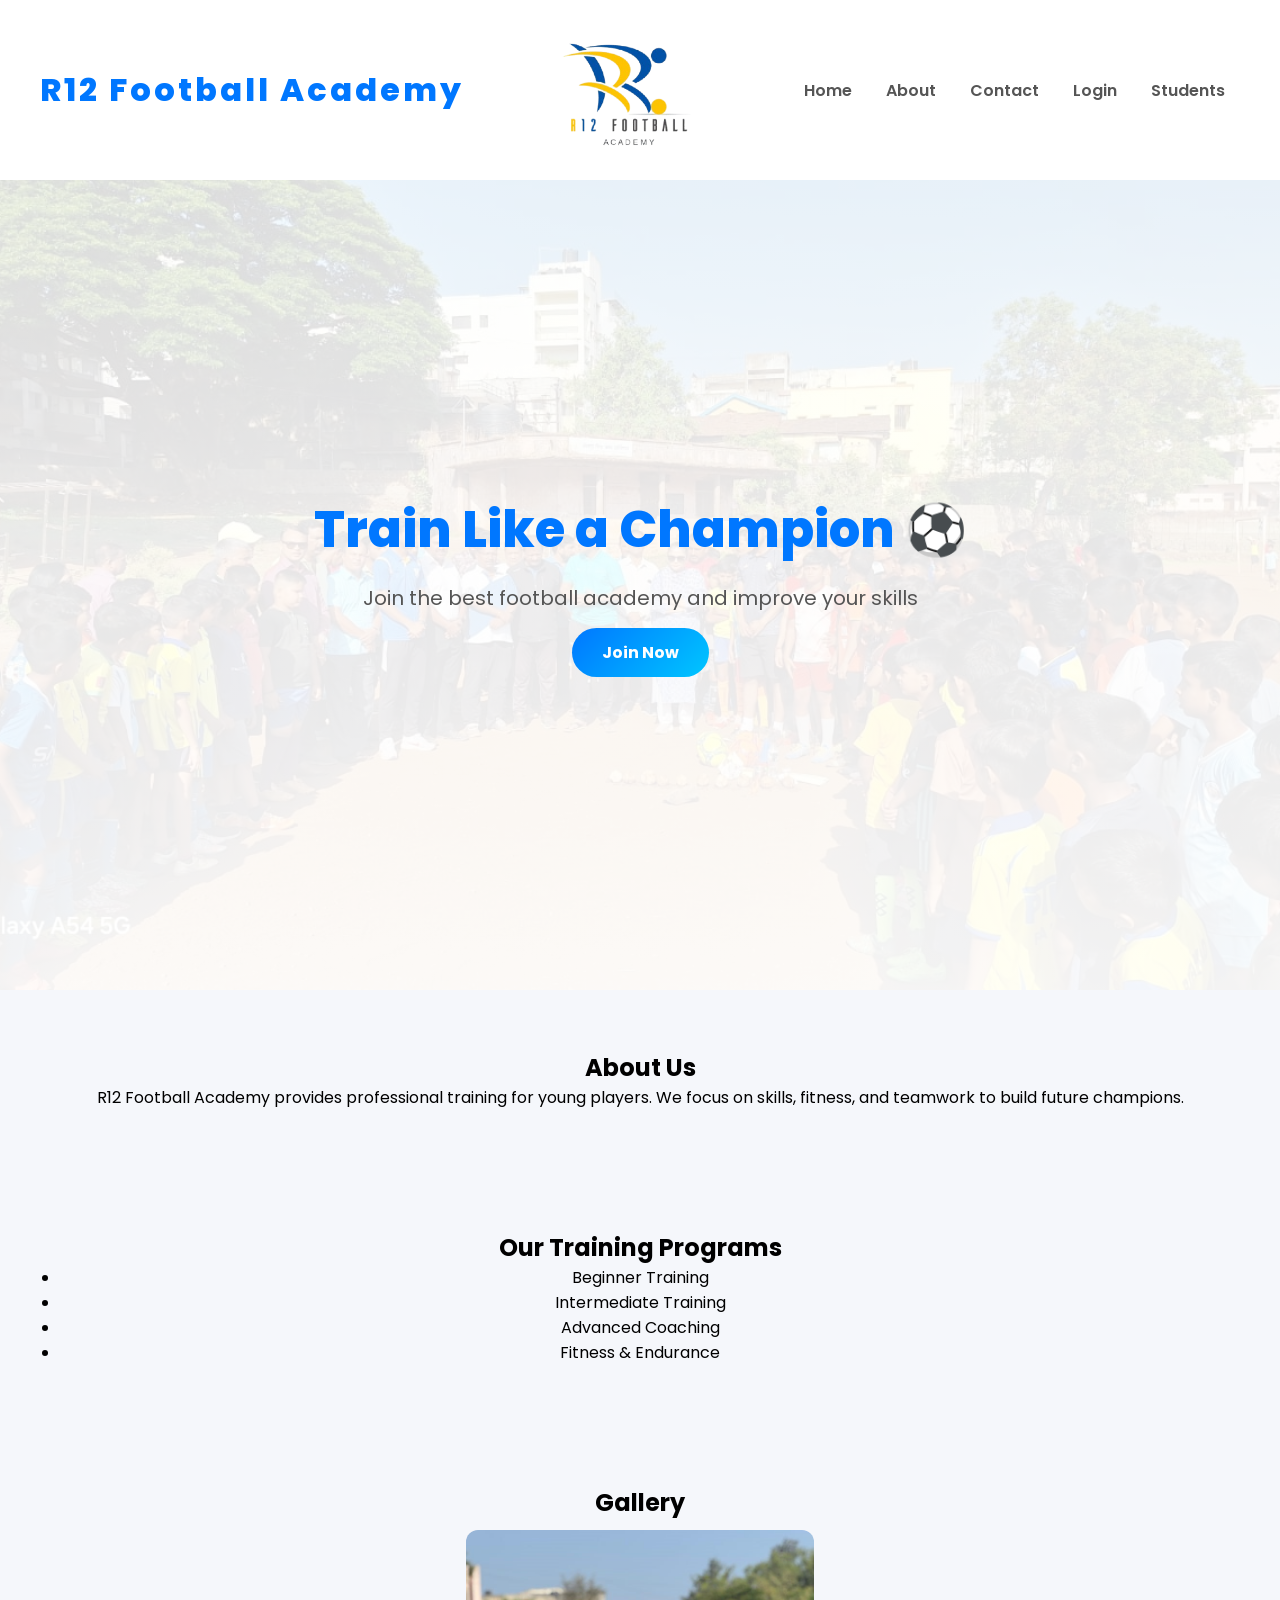
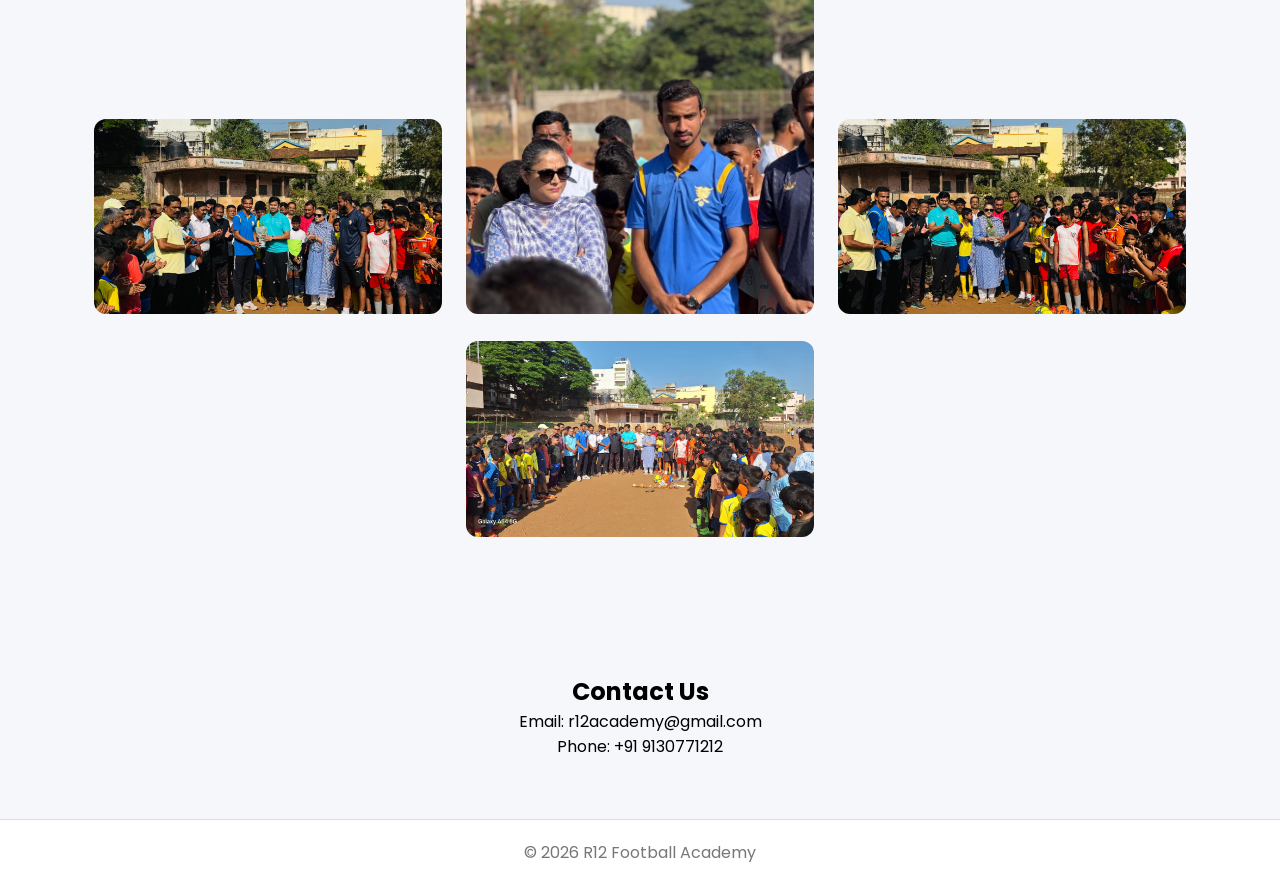
==== commit d1341b9b: "Update index.html" ====
--- a/index.html
+++ b/index.html
@@ -16,7 +16,8 @@
             <a href="#">Home</a>
             <a href="#">About</a>
             <a href="#">Contact</a>
-	    <a href="login.html">Login</a>
+	        <a href="login.html">Login</a>
+			<a href="students.html">Students</a>
         </nav>
     </header>
 
